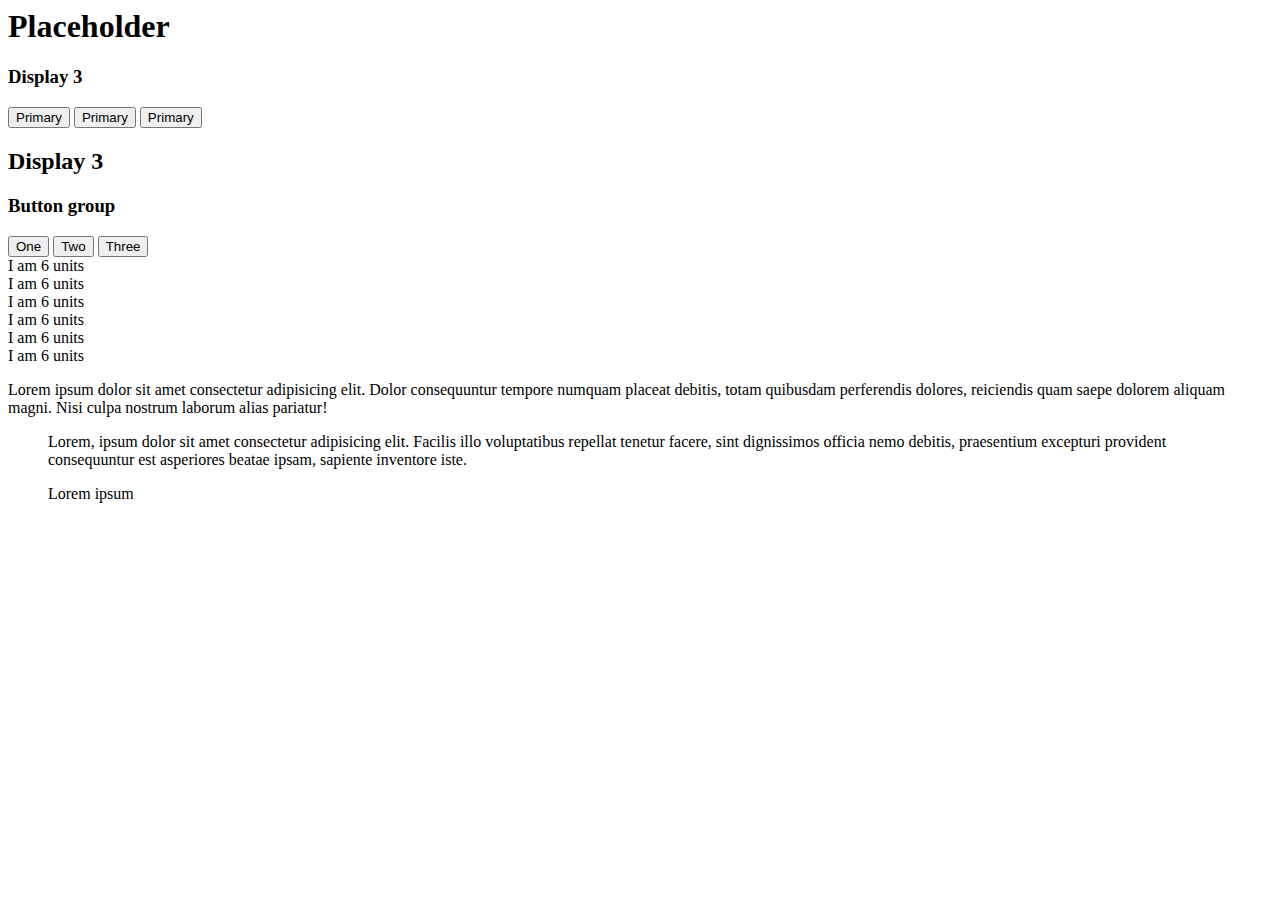
==== Web_Developer_Bootcamp_CS/CSS_LESSONS/Bootstrap/index.html @ 5a318961 "bootstrap learning" ====
<html lang="en">
<head>
    <meta charset="UTF-8">
    <meta http-equiv="X-UA-Compatible" content="IE=edge">
    <meta name="viewport" content="width=device-width, initial-scale=1.0">
    <link href="https://cdn.jsdelivr.net/npm/bootstrap@5.1.3/dist/css/bootstrap.min.css" rel="stylesheet" integrity="sha384-1BmE4kWBq78iYhFldvKuhfTAU6auU8tT94WrHftjDbrCEXSU1oBoqyl2QvZ6jIW3" crossorigin="anonymous">
    <link rel="stylesheet" href="style.css">
    <title>Bootstrap</title>
</head>
<body>
    <div class="container">
        <h1 class="display-1">Placeholder</h1>
        <h3 class="display-3">Display 3</h3>
        <button type="button" class="btn btn-outline-primary">Primary</button>
        <button type="button" class="btn btn-success">Primary</button>
        <button type="button" class="btn btn-dark">Primary</button>
        <h2 class="display-2">Display 3</h2>
        
        <h3>Button group</h3>
        <div class="btn-group">
            <button type="button" class="btn btn-warning">One</button>
            <button type="button" class="btn btn-success">Two</button>
            <button type="button" class="btn btn-dark">Three</button>
        </div>
        <div class="row">
                <div class="col-2 bg-success">I am 6 units</div>
                <div class="col-8 bg-dark text-white">I am 6 units</div>
                <div class="col-2 bg-success">I am 6 units</div>
        </div>
        <div class="row">
            <div class="col-4 bg-success">I am 6 units</div>
            <div class="col-6 bg-dark text-white">I am 6 units</div>
            <div class="col-2 bg-success">I am 6 units</div>
    </div>
        <p class="lead text-center">Lorem ipsum dolor sit amet consectetur adipisicing elit. 
            Dolor consequuntur tempore numquam placeat debitis, totam quibusdam perferendis dolores, 
            reiciendis quam saepe dolorem aliquam magni. Nisi culpa nostrum laborum alias pariatur!</p>

        <blockquote class="blockquote text-right">
            <p class="mb-0">
                Lorem, ipsum dolor sit amet consectetur adipisicing elit. Facilis illo voluptatibus repellat tenetur facere,
                 sint dignissimos officia nemo debitis, praesentium excepturi provident consequuntur est asperiores beatae ipsam, sapiente inventore iste.
            </p>
            <footer class="blockquote-footer">Lorem ipsum</footer>
        </blockquote>

    </div>
    <script src="https://cdn.jsdelivr.net/npm/bootstrap@5.1.3/dist/js/bootstrap.bundle.min.js" integrity="sha384-ka7Sk0Gln4gmtz2MlQnikT1wXgYsOg+OMhuP+IlRH9sENBO0LRn5q+8nbTov4+1p" crossorigin="anonymous"></script>
</body>
</html>
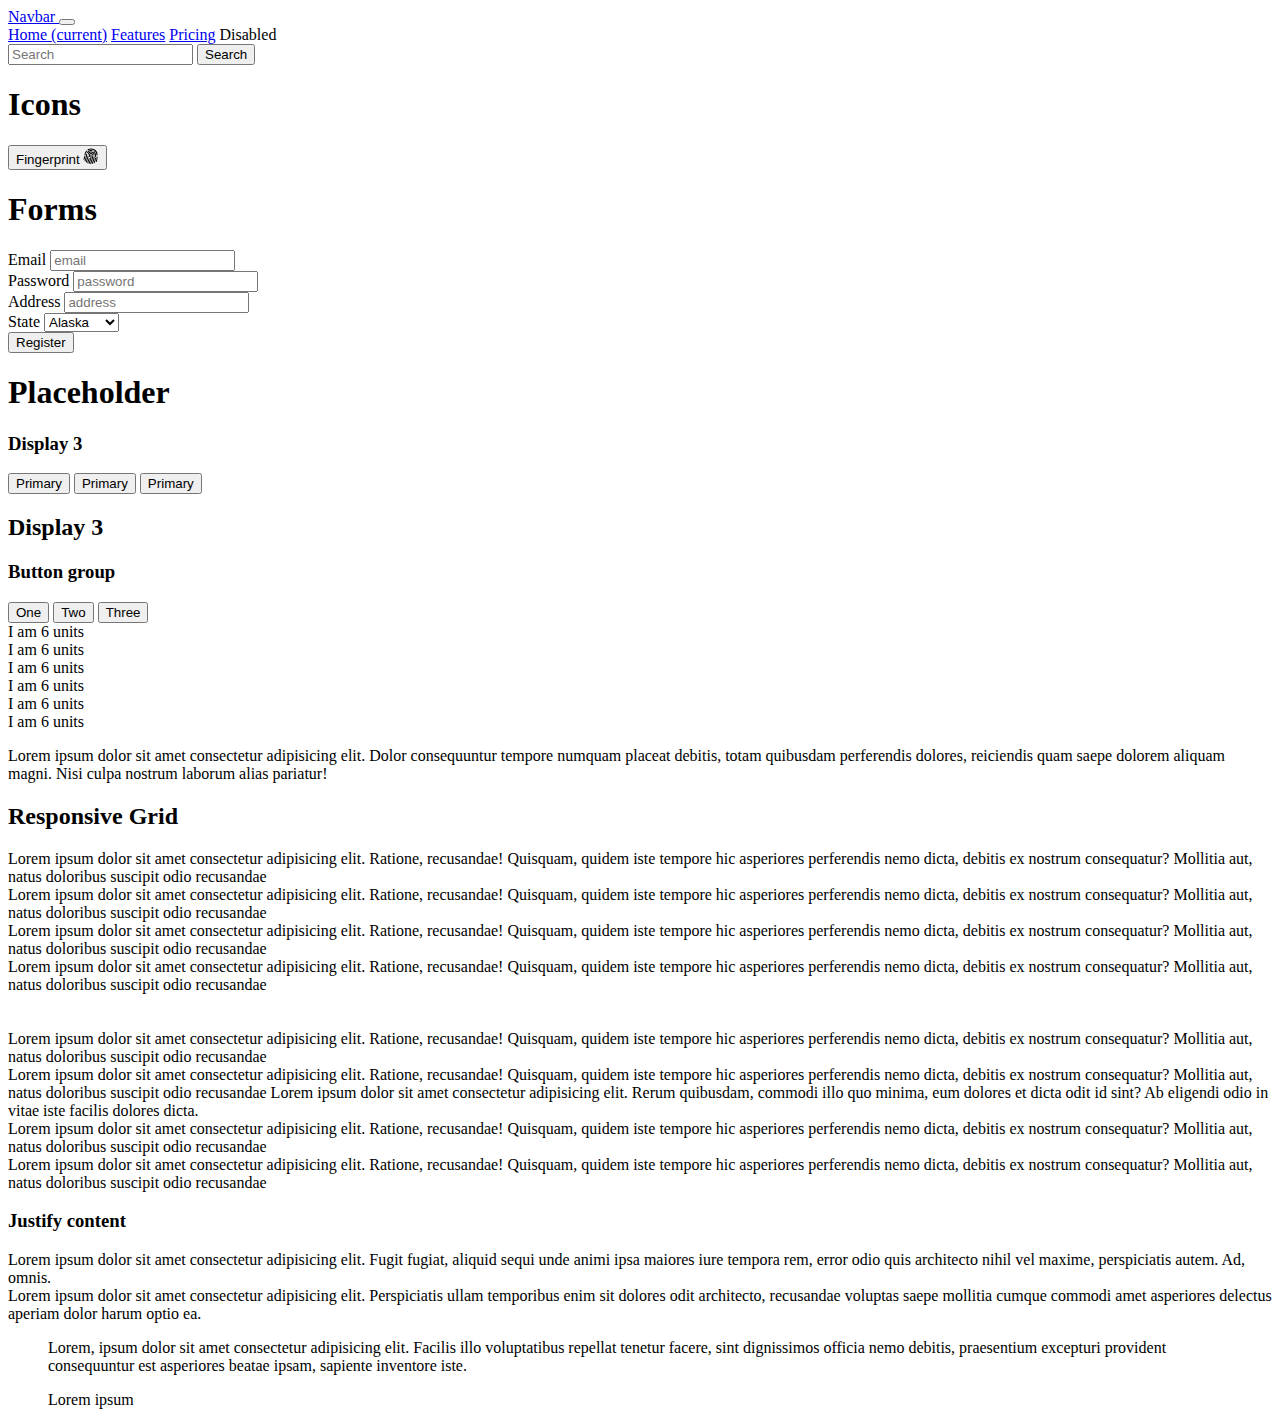
==== commit 527f9423: "bootstrap d2" ====
--- a/Web_Developer_Bootcamp_CS/CSS_LESSONS/Bootstrap/index.html
+++ b/Web_Developer_Bootcamp_CS/CSS_LESSONS/Bootstrap/index.html
@@ -8,6 +8,75 @@
     <title>Bootstrap</title>
 </head>
 <body>
+    
+
+<nav class="navbar navbar-light bg-light">
+    <nav class="navbar navbar-expand-lg navbar-light bg-light">
+        <a class="navbar-brand" href="#">Navbar </a>
+        <button class="navbar-toggler" type="button" data-toggle="collapse" data-target="#navbarNavAltMarkup" aria-controls="navbarNavAltMarkup" aria-expanded="false" aria-label="Toggle navigation">
+          <span class="navbar-toggler-icon"></span>
+        </button>
+        <div class="collapse navbar-collapse" id="navbarNavAltMarkup">
+          <div class="navbar-nav">
+            <a class="nav-link active" href="#">Home <span class="sr-only">(current)</span></a>
+            <a class="nav-link" href="#">Features</a>
+            <a class="nav-link" href="#">Pricing</a>
+            <a class="nav-link disabled">Disabled</a>
+            
+          </div>
+            <form class="form-inline">
+              <input class="form-control mr-sm-2" type="search" placeholder="Search" aria-label="Search">
+              <button class="btn btn-outline-success my-2 my-sm-0" type="submit">Search</button>
+            </form>
+        </div>
+      </nav>
+  </nav>
+  <div class="conta">
+    <h1 class="display">Icons</h1>
+        <button class="btn btn-warning">Fingerprint <svg xmlns="http://www.w3.org/2000/svg" width="16" height="16" fill="currentColor" class="bi bi-fingerprint" viewBox="0 0 16 16">
+            <path d="M8.06 6.5a.5.5 0 0 1 .5.5v.776a11.5 11.5 0 0 1-.552 3.519l-1.331 4.14a.5.5 0 0 1-.952-.305l1.33-4.141a10.5 10.5 0 0 0 .504-3.213V7a.5.5 0 0 1 .5-.5Z"/>
+            <path d="M6.06 7a2 2 0 1 1 4 0 .5.5 0 1 1-1 0 1 1 0 1 0-2 0v.332c0 .409-.022.816-.066 1.221A.5.5 0 0 1 6 8.447c.04-.37.06-.742.06-1.115V7Zm3.509 1a.5.5 0 0 1 .487.513 11.5 11.5 0 0 1-.587 3.339l-1.266 3.8a.5.5 0 0 1-.949-.317l1.267-3.8a10.5 10.5 0 0 0 .535-3.048A.5.5 0 0 1 9.569 8Zm-3.356 2.115a.5.5 0 0 1 .33.626L5.24 14.939a.5.5 0 1 1-.955-.296l1.303-4.199a.5.5 0 0 1 .625-.329Z"/>
+            <path d="M4.759 5.833A3.501 3.501 0 0 1 11.559 7a.5.5 0 0 1-1 0 2.5 2.5 0 0 0-4.857-.833.5.5 0 1 1-.943-.334Zm.3 1.67a.5.5 0 0 1 .449.546 10.72 10.72 0 0 1-.4 2.031l-1.222 4.072a.5.5 0 1 1-.958-.287L4.15 9.793a9.72 9.72 0 0 0 .363-1.842.5.5 0 0 1 .546-.449Zm6 .647a.5.5 0 0 1 .5.5c0 1.28-.213 2.552-.632 3.762l-1.09 3.145a.5.5 0 0 1-.944-.327l1.089-3.145c.382-1.105.578-2.266.578-3.435a.5.5 0 0 1 .5-.5Z"/>
+            <path d="M3.902 4.222a4.996 4.996 0 0 1 5.202-2.113.5.5 0 0 1-.208.979 3.996 3.996 0 0 0-4.163 1.69.5.5 0 0 1-.831-.556Zm6.72-.955a.5.5 0 0 1 .705-.052A4.99 4.99 0 0 1 13.059 7v1.5a.5.5 0 1 1-1 0V7a3.99 3.99 0 0 0-1.386-3.028.5.5 0 0 1-.051-.705ZM3.68 5.842a.5.5 0 0 1 .422.568c-.029.192-.044.39-.044.59 0 .71-.1 1.417-.298 2.1l-1.14 3.923a.5.5 0 1 1-.96-.279L2.8 8.821A6.531 6.531 0 0 0 3.058 7c0-.25.019-.496.054-.736a.5.5 0 0 1 .568-.422Zm8.882 3.66a.5.5 0 0 1 .456.54c-.084 1-.298 1.986-.64 2.934l-.744 2.068a.5.5 0 0 1-.941-.338l.745-2.07a10.51 10.51 0 0 0 .584-2.678.5.5 0 0 1 .54-.456Z"/>
+            <path d="M4.81 1.37A6.5 6.5 0 0 1 14.56 7a.5.5 0 1 1-1 0 5.5 5.5 0 0 0-8.25-4.765.5.5 0 0 1-.5-.865Zm-.89 1.257a.5.5 0 0 1 .04.706A5.478 5.478 0 0 0 2.56 7a.5.5 0 0 1-1 0c0-1.664.626-3.184 1.655-4.333a.5.5 0 0 1 .706-.04ZM1.915 8.02a.5.5 0 0 1 .346.616l-.779 2.767a.5.5 0 1 1-.962-.27l.778-2.767a.5.5 0 0 1 .617-.346Zm12.15.481a.5.5 0 0 1 .49.51c-.03 1.499-.161 3.025-.727 4.533l-.07.187a.5.5 0 0 1-.936-.351l.07-.187c.506-1.35.634-2.74.663-4.202a.5.5 0 0 1 .51-.49Z"/>
+        </svg>
+        </button>
+</div>
+
+    <div class="container">
+        <h1 class="display-2">Forms</h1>
+            <form >
+                <div class="row">
+                    <div class="form-group col-4 col-md-6">
+                        <label for="email">Email</label>
+                        <input type="email"class="form-control col-4" id="email" placeholder="email">
+                    </div>
+                    <div class="form-group col-4 col-md-6">
+                        <label for="password">Password</label>
+                        <input type="password"class="form-control col-4" id="password" placeholder="password">
+                    </div>
+                    <div class="form-group col-4 col-md-6">
+                        <label for="address">Address</label>
+                        <input type="text"class="form-control col-4" id="address" placeholder="address">
+                    </div>
+                    <div class="form-group col-12 col-md-6">
+                        <label for="select">State</label>
+                        <select class="form-control" name="state" id="state">
+                                <option value="">Alaska</option>
+                                <option value="">Alabama</option>
+                                <option value="">Montana</option>
+                                <option value="">Florida</option>
+
+                        </select>
+                    </div>
+
+                    <button type="submit" class="btn btn-success col-2">Register</button>
+                </div>
+            </form>
+
+    </div>  
+
+
     <div class="container">
         <h1 class="display-1">Placeholder</h1>
         <h3 class="display-3">Display 3</h3>
@@ -36,6 +105,73 @@
             Dolor consequuntur tempore numquam placeat debitis, totam quibusdam perferendis dolores, 
             reiciendis quam saepe dolorem aliquam magni. Nisi culpa nostrum laborum alias pariatur!</p>
 
+            <h2 class="disaply">Responsive Grid</h2>
+            <div class="row">
+                <div class ="col-md-6 col-xl-3 bg-info" >
+                    Lorem ipsum dolor sit amet consectetur adipisicing elit. Ratione, recusandae! Quisquam, 
+                    quidem iste tempore hic asperiores perferendis nemo dicta, debitis ex nostrum consequatur? Mollitia aut, 
+                    natus doloribus suscipit odio recusandae
+                </div>
+                <div class ="col-md-6 col-xl-3  bg-success">
+                    Lorem ipsum dolor sit amet consectetur adipisicing elit. Ratione, recusandae! Quisquam, 
+                    quidem iste tempore hic asperiores perferendis nemo dicta, debitis ex nostrum consequatur? Mollitia aut, 
+                    natus doloribus suscipit odio recusandae
+                </div>
+                <div class ="col-md-6 col-xl-3  bg-success">
+                    Lorem ipsum dolor sit amet consectetur adipisicing elit. Ratione, recusandae! Quisquam, 
+                    quidem iste tempore hic asperiores perferendis nemo dicta, debitis ex nostrum consequatur? Mollitia aut, 
+                    natus doloribus suscipit odio recusandae
+                </div>
+
+                <div class ="col-md-6 col-xl-3 bg-success">
+                    Lorem ipsum dolor sit amet consectetur adipisicing elit. Ratione, recusandae! Quisquam, 
+                    quidem iste tempore hic asperiores perferendis nemo dicta, debitis ex nostrum consequatur? Mollitia aut, 
+                    natus doloribus suscipit odio recusandae
+                </div>
+
+
+            </div>
+
+                <br>
+                <br>
+
+            <div class="row align-items-end">
+                <div class ="col-md-6 col-xl-3 bg-info" >
+                    Lorem ipsum dolor sit amet consectetur adipisicing elit. Ratione, recusandae! Quisquam, 
+                    quidem iste tempore hic asperiores perferendis nemo dicta, debitis ex nostrum consequatur? Mollitia aut, 
+                    natus doloribus suscipit odio recusandae
+                </div>
+                <div class ="col-md-6 col-xl-3  bg-warning">
+                    Lorem ipsum dolor sit amet consectetur adipisicing elit. Ratione, recusandae! Quisquam, 
+                    quidem iste tempore hic asperiores perferendis nemo dicta, debitis ex nostrum consequatur? Mollitia aut, 
+                    natus doloribus suscipit odio recusandae Lorem ipsum dolor sit amet consectetur adipisicing elit. 
+                    Rerum quibusdam, commodi illo quo minima, eum dolores et dicta odit id sint? Ab eligendi odio in vitae iste facilis dolores dicta.
+                </div>
+                <div class ="col-md-6 col-xl-3  bg-success">
+                    Lorem ipsum dolor sit amet consectetur adipisicing elit. Ratione, recusandae! Quisquam, 
+                    quidem iste tempore hic asperiores perferendis nemo dicta, debitis ex nostrum consequatur? Mollitia aut, 
+                    natus doloribus suscipit odio recusandae
+                </div>
+
+                <div class ="col-md-6 col-xl-3 bg-dark text-white">
+                    Lorem ipsum dolor sit amet consectetur adipisicing elit. Ratione, recusandae! Quisquam, 
+                    quidem iste tempore hic asperiores perferendis nemo dicta, debitis ex nostrum consequatur? Mollitia aut, 
+                    natus doloribus suscipit odio recusandae
+                </div>
+
+                <h3>Justify content</h3>
+                    <div class="row justify-content-between">
+                         <div class="col-3">Lorem ipsum dolor sit amet consectetur adipisicing elit. 
+                             Fugit fugiat, aliquid sequi unde animi ipsa maiores 
+                             iure tempora rem, error odio quis architecto nihil vel maxime, perspiciatis autem. Ad, omnis.</div> 
+                         <div class="col-3">Lorem ipsum dolor sit amet consectetur adipisicing elit. Perspiciatis ullam
+                              temporibus enim sit dolores odit architecto, recusandae voluptas saepe
+                               mollitia cumque commodi amet asperiores delectus aperiam dolor harum optio ea.</div>     
+
+
+
+                    </div>
+            </div>
         <blockquote class="blockquote text-right">
             <p class="mb-0">
                 Lorem, ipsum dolor sit amet consectetur adipisicing elit. Facilis illo voluptatibus repellat tenetur facere,
@@ -45,6 +181,8 @@
         </blockquote>
 
     </div>
-    <script src="https://cdn.jsdelivr.net/npm/bootstrap@5.1.3/dist/js/bootstrap.bundle.min.js" integrity="sha384-ka7Sk0Gln4gmtz2MlQnikT1wXgYsOg+OMhuP+IlRH9sENBO0LRn5q+8nbTov4+1p" crossorigin="anonymous"></script>
+    <script src="https://cdn.jsdelivr.net/npm/jquery@3.5.1/dist/jquery.slim.min.js" integrity="sha384-DfXdz2htPH0lsSSs5nCTpuj/zy4C+OGpamoFVy38MVBnE+IbbVYUew+OrCXaRkfj" crossorigin="anonymous"></script>
+<script src="https://cdn.jsdelivr.net/npm/popper.js@1.16.1/dist/umd/popper.min.js" integrity="sha384-9/reFTGAW83EW2RDu2S0VKaIzap3H66lZH81PoYlFhbGU+6BZp6G7niu735Sk7lN" crossorigin="anonymous"></script>
+<script src="https://cdn.jsdelivr.net/npm/bootstrap@4.6.1/dist/js/bootstrap.min.js" integrity="sha384-VHvPCCyXqtD5DqJeNxl2dtTyhF78xXNXdkwX1CZeRusQfRKp+tA7hAShOK/B/fQ2" crossorigin="anonymous"></script>    
 </body>
 </html>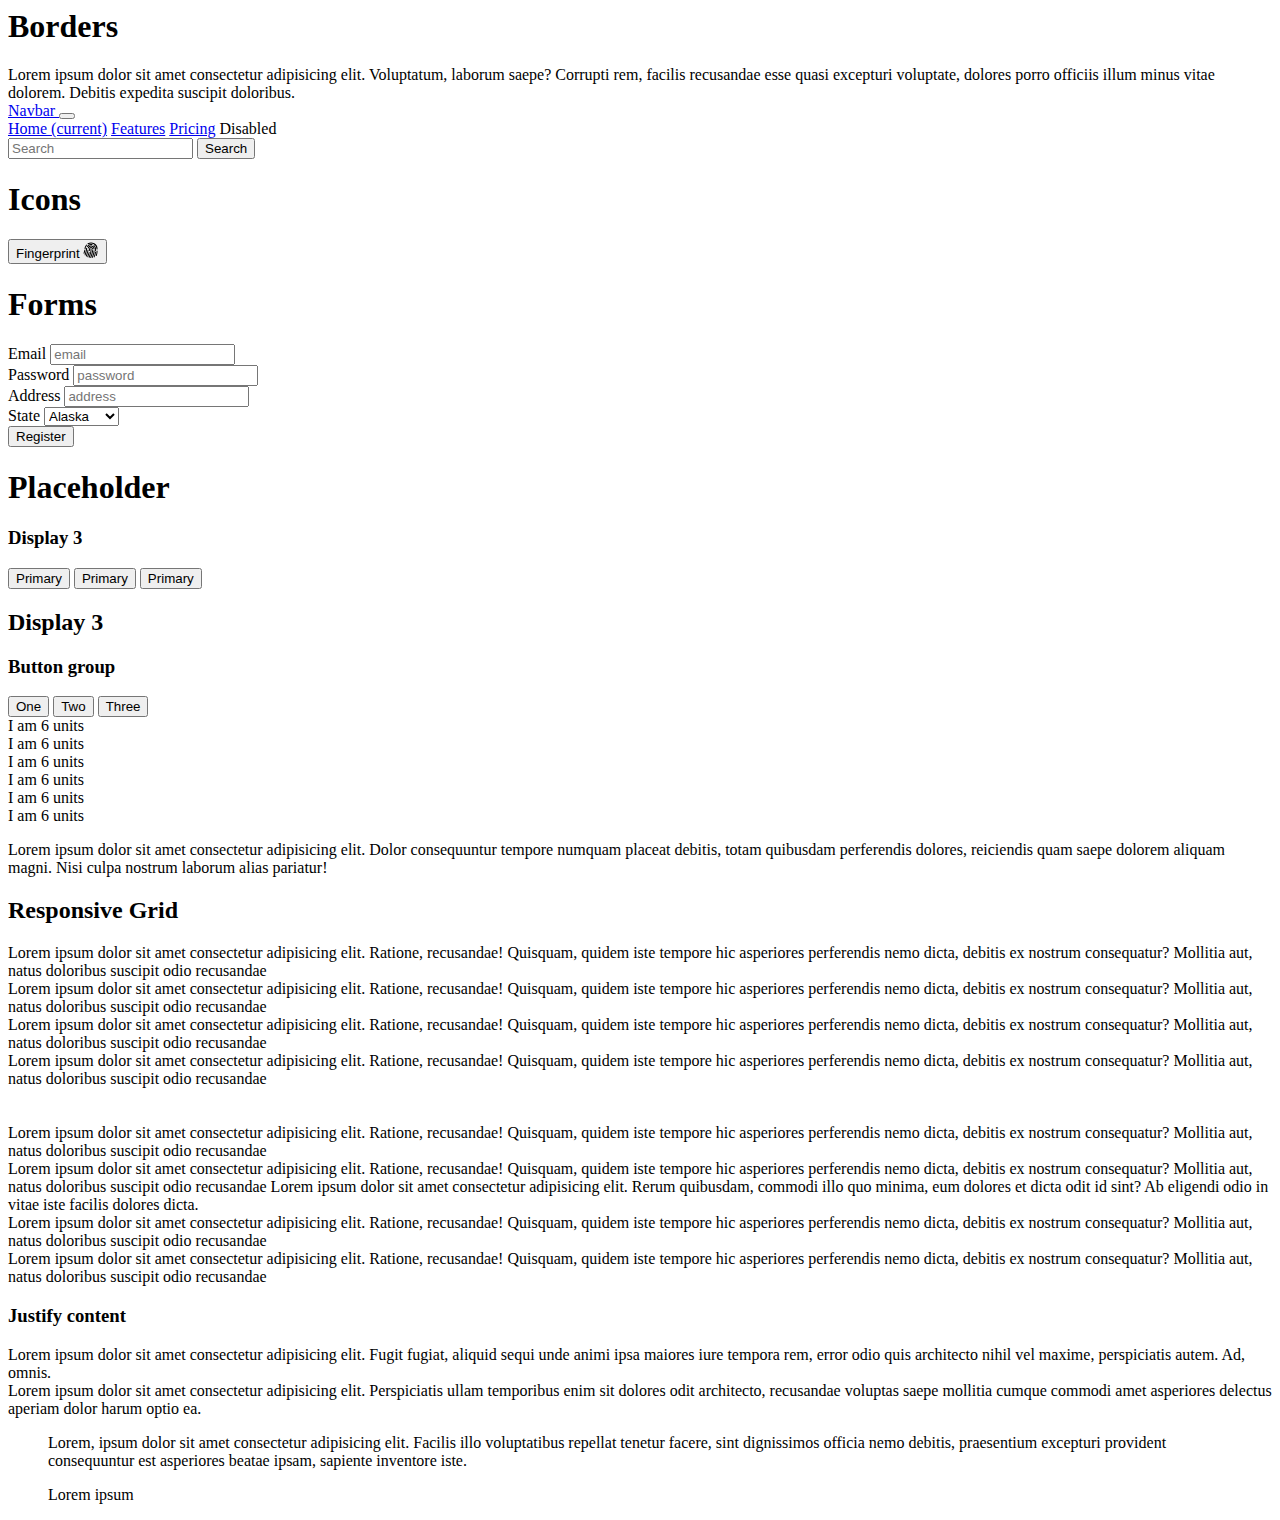
==== commit 3326d3ae: "Update index.html" ====
--- a/Web_Developer_Bootcamp_CS/CSS_LESSONS/Bootstrap/index.html
+++ b/Web_Developer_Bootcamp_CS/CSS_LESSONS/Bootstrap/index.html
@@ -9,7 +9,14 @@
 </head>
 <body>
     
-
+    <div class="container">
+        <h1 class="display-1">Borders</h1>
+        <div class="row">
+            <div class="col-md-4 border rounded border-success">
+                Lorem ipsum dolor sit amet consectetur adipisicing elit. Voluptatum, laborum saepe? Corrupti rem, facilis recusandae esse quasi excepturi voluptate, dolores porro officiis illum minus vitae dolorem. Debitis expedita suscipit doloribus.
+            </div>
+        </div>
+    </div>
 <nav class="navbar navbar-light bg-light">
     <nav class="navbar navbar-expand-lg navbar-light bg-light">
         <a class="navbar-brand" href="#">Navbar </a>
